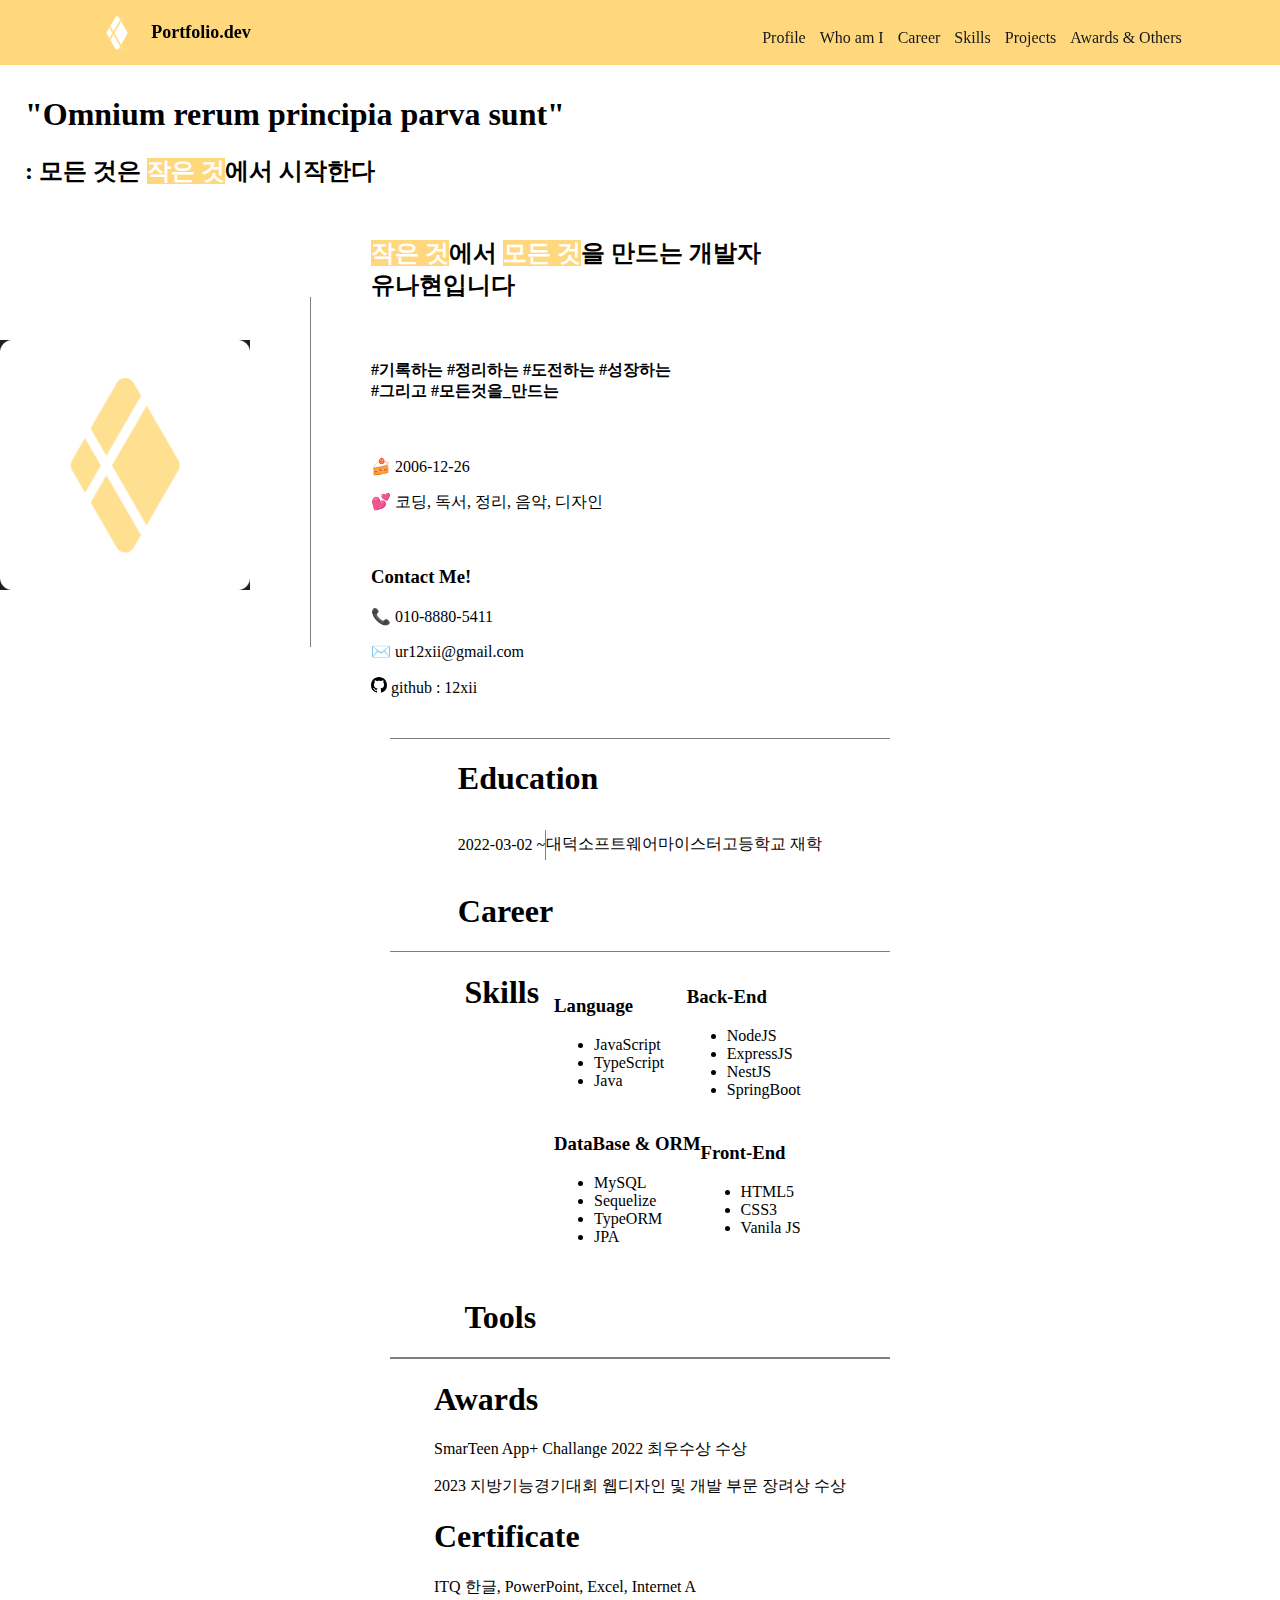
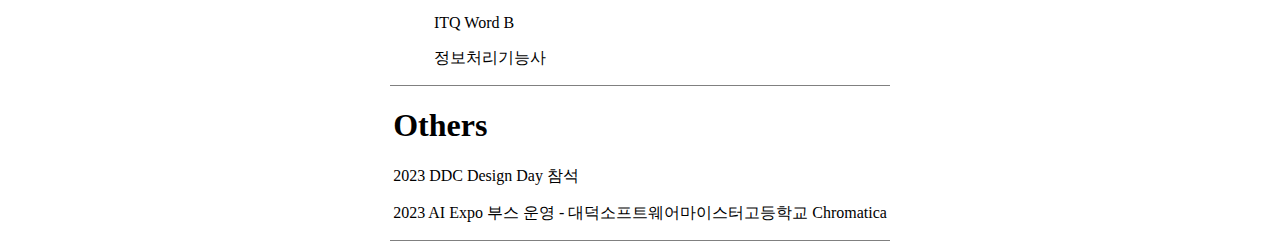
==== html/index.html @ e8c1053c "[updated] index.html & index.css -> main.html & main.css" ====
<!DOCTYPE html>
<html lang="ko">
<head>
    <meta charset="UTF-8">
    <meta http-equiv="X-UA-Compatible" content="chrome">
    <meta name="viewport" content="width=device-width, initial-scale=1.0">
    <title>Document</title>
    <link rel="stylesheet" href="../css/index.css">
</head>
<body>
    <header class="header">
        <div class="logo">
            <svg width="48" height="48" viewBox="0 0 512 512" fill="none" xmlns="http://www.w3.org/2000/svg">
                <rect width="32" height="32" fill="#1E1E1E"/>
                <rect width="32" height="32" rx="25" fill="#FFE091"/>
                <path fill-rlie="evenodd" clip-rlie="evenodd" d="M273.716 88C266.018 74.6666 246.773 74.6667 239.075 88L147.709 246.25C145.797 249.563 144.953 253.082 145.002 256.499C144.953 259.918 145.796 263.437 147.709 266.75L239.075 425C246.773 438.333 266.018 438.333 273.716 425L365.082 266.75C366.994 263.437 367.838 259.918 367.789 256.501C367.838 253.083 366.995 249.563 365.082 246.25L273.716 88Z" fill="white"/>
                <line x1="177.34" y1="327.147" x2="317.34" y2="84.6602" stroke="#FFE091" stroke-width="20" stroke-linecap="round"/>
                <line x1="10" y1="-10" x2="290" y2="-10" transform="matrix(0.5 0.866025 0.866025 -0.5 181 173)" stroke="#FFE091" stroke-width="20" stroke-linecap="round"/>
            </svg>
            <h1 style="font-size:large">Portfolio.dev</h1>
        </div>
        <div>
            <div><a href="#profile">Profile</a></div>
            <div><a href="#who-am-i">Who am I</a></div>
            <div><a href="#career">Career</a></div>
            <div><a href="#skills">Skills</a></div>
            <div><a href="#projects">Projects</a></div>
            <div><a href="#awards">Awards & Others</a></div>
        </div>
    </header>
    <div class="head">
        <div class="expression">
            <h1>"Omnium rerum principia parva sunt"</h1>
            <h2>: 모든 것은 <span class="pen">작은 것</span>에서 시작한다</h2>            
        </div>
        <div class="introduce" id="profile">
            <div id="profile-photo"><img src="../image/Logo3.png" width="250" height="250"></div>
            <div class="column-line"></div>
            <div class="introduce-about">
                <h2><span class="pen">작은 것</span>에서 <span class="pen">모든 것</span>을 만드는 개발자<br/>유나현입니다</h2>
                <br>
                <div class="introduce-about-keyword">
                    <h4>#기록하는 #정리하는 #도전하는 #성장하는<br/>#그리고 #모든것을_만드는</h4>
                    <br/>
                    <p>🍰 2006-12-26</p>
                    <p>💕 코딩, 독서, 정리, 음악, 디자인</p>
                </div>
                <br>
                <div class="introduce-about-contact">
                    <h3>Contact Me!</h3>
                    <p>📞 010-8880-5411 </p>
                    <p>✉️ ur12xii@gmail.com</p>
                    <a href="https://github.com/12xii" target="_blank">
                        <p>
                            <svg id="icon-github" height="16" aria-hidden="true" viewBox="0 0 16 16" version="1.1" width="16" >
                                <path d="M8 0c4.42 0 8 3.58 8 8a8.013 8.013 0 0 1-5.45 7.59c-.4.08-.55-.17-.55-.38 0-.27.01-1.13.01-2.2 0-.75-.25-1.23-.54-1.48 1.78-.2 3.65-.88 3.65-3.95 0-.88-.31-1.59-.82-2.15.08-.2.36-1.02-.08-2.12 0 0-.67-.22-2.2.82-.64-.18-1.32-.27-2-.27-.68 0-1.36.09-2 .27-1.53-1.03-2.2-.82-2.2-.82-.44 1.1-.16 1.92-.08 2.12-.51.56-.82 1.28-.82 2.15 0 3.06 1.86 3.75 3.64 3.95-.23.2-.44.55-.51 1.07-.46.21-1.61.55-2.33-.66-.15-.24-.6-.83-1.23-.82-.67.01-.27.38.01.53.34.19.73.9.82 1.13.16.45.68 1.31 2.69.94 0 .67.01 1.3.01 1.49 0 .21-.15.45-.55.38A7.995 7.995 0 0 1 0 8c0-4.42 3.58-8 8-8Z"></path>
                            </svg>github : 12xii</p>
                    </a>
                </div>
            </div>
        </div>
    </div>
    <!-- 
    <div class="row-column"></div>
    <div class="Who-am-I" id="who-am-i">
        <h1>Who am I?</h1>
    </div> 
    -->
    <div class="row-column"></div>
    <div class="Education&Career" id="career">
        <div class="Education">
            <h1>Education</h1>
            <div class="row-style">
                <div class="column-style">
                    <p>2022-03-02 ~ </p>
                </div>
                <div class="column-line" style="height: 30px;"></div>
                <div class="column-style">
                    <p>대덕소프트웨어마이스터고등학교 재학</p>
                </div>
            </div>
        </div>
        <!-- <div class="Career">

        </div> -->
        <h1>Career</h1>
    </div>
    <div class="row-column"></div>
    <div class="Skills-Tools" id="skills">
        <div class="Skills">
            <h1>Skills</h1>
            <div>
                <div class="row-style">
                    <div class="column-style">
                        <h3>Language</h3>
                        <ul>
                            <li>JavaScript</li>
                            <li>TypeScript</li>
                            <li>Java</li>
                        </ul>
                    </div>
                    <div class="column-style">
                        <h3>Back-End</h3>
                        <ul>
                            <li>NodeJS</li>
                            <li>ExpressJS</li>
                            <li>NestJS</li>
                            <li>SpringBoot</li>
                        </ul>
                    </div>
                </div>
                <div class="row-style">
                    <div class="column-style">
                    <h3>DataBase & ORM</h3>
                        <ul>
                            <li>MySQL</li>
                            <li>Sequelize</li>
                            <li>TypeORM</li>
                            <li>JPA</li>
                        </ul>
                    </div>
                    <div class="column-style">
                    <h3>Front-End</h3>
                        <ul>
                            <li>HTML5</li>
                            <li>CSS3</li>
                            <li>Vanila JS</li>
                        </ul>
                    </div>
                </div>
            </div>
        </div>
        <div class="Skills">
            <h1>Tools</h1>
        </div>
    </div>
    <div class="row-column"></div>
    <div class="Projects" id="projects">

    </div>
    <div class="row-column"></div>
    <div class="Awards" id="awards">
        <h1>Awards</h1>
        <p>SmarTeen App+ Challange 2022 최우수상 수상</p>
        <p>2023 지방기능경기대회 웹디자인 및 개발 부문 장려상 수상</p>
        <h1>Certificate</h1>
        <p>ITQ 한글, PowerPoint, Excel, Internet A</p>
        <p>ITQ Word B</p>
        <p>정보처리기능사</p>
    </div>
    <div class="row-column"></div>
    <div class="Others" id="others">
        <h1>Others</h1>
        <p>2023 DDC Design Day 참석</p>
        <p>2023 AI Expo 부스 운영 - 대덕소프트웨어마이스터고등학교 Chromatica</p>
    </div>
    <div class="row-column"></div>
    <footer class="Contact-me">
        
    </footer>
</body>
</html>
---- css/index.css ----
body {
    width: 100%;
    height: 100%;
    margin: 0;
    padding: 0;
    align-items: center;
    align-content: center;
    justify-content: center;
    display: flex;
    flex-direction: column;
}

* {
    box-sizing: border-box;
}

header {
    flex-wrap: wrap;
    width: 125%;
    height: 65px;
    top: 0;
    flex-direction: row;
    display: flex;
    justify-content: space-around;
    position: fixed;
    background-color: rgb(255, 216, 125);
    backface-visibility: hidden;
    background-blend-mode: exclusion;
    align-items: center;
}

.logo {
    flex-direction: row;
    display: flex;
    align-items: center;
}

.logo > svg{
    border-radius: 50%;
}

header>div>div>a {
    color: rgb(23, 23, 27);
    text-decoration: none;
    display: block;
}

header>div>a:hover {
    color: rgb(201, 170, 255);
    transition: color 0.25s ease-in-out;
}

header > div {
    gap: 10px;
}

header>div>div {
    position: relative; 
    display: inline-block;
    height: 5px; 
    text-align: center;
    line-height: 30px; 
    cursor: pointer;
    border: 5px;
    padding: 5px;
}

header > div > div::after{
    position: absolute; 
    content:""; 
    display: block; 
    border-bottom: 3px solid rgb(255, 255, 255); 
    color: rgb(255, 255, 255);
    transition: all 250ms ease-out; 
    left: 50%; 
    width: 0;
}

header > div > div:hover::after, header > div > div > a:hover {
    color: rgb(255, 255, 255);
    display: block;
    transition: color, width 350ms,250ms ease-in-out;
    left: 0%;
    width: 100%;
}

.head {
    margin-top: 75px;
    width: 100%;
}

.pen {
    color : white;
    background-color: rgb(255, 216, 125);
}

.column-line {
    border-left: 0.5px solid gray;
    height: 350px;
}

.row-column {
    border-top: 0.5px solid gray;
    width: 500px;
}

.expression {
    padding-left: 25px;
}

.introduce {
    flex-direction: row;
    display: flex;
    align-items: center;
    justify-content: center;
    width: 100%;
}

#profile-photo {
    padding: 10px 60px 25px 0px;
    flex-direction: column;
    display: flex;
    align-items: center;
    justify-content: center;
}

.introduce-about {
    padding: 10px 0px 25px 60px;
    width: 100%;
    justify-content: center;
    flex-direction: column;
    display: flex;
}

.introduce-about-contact a {
    text-decoration: none;
    color: black;
}

#icon-github {
    margin-right: 4px;
}

.Skills {
    flex-direction: row;
    display: flex;
    justify-content: space-between;
}

.Skills > div {
    padding: 15px;
    flex-direction: column;
    display: flex;
}

.Skills > div > div {
    flex-direction: row;
    display: flex;
    justify-content: space-between;
}

.Skills > ul {
    padding-top: 10px;
    gap : 10px;
}

.Skills > dl {
    display: flex;
}

.row-style {
    flex-direction: row;
    display : flex;
    align-content: center;
    align-items: center;
    justify-content: space-between;
    width: 100%;
}

.column-style {
    flex-direction: column;
}
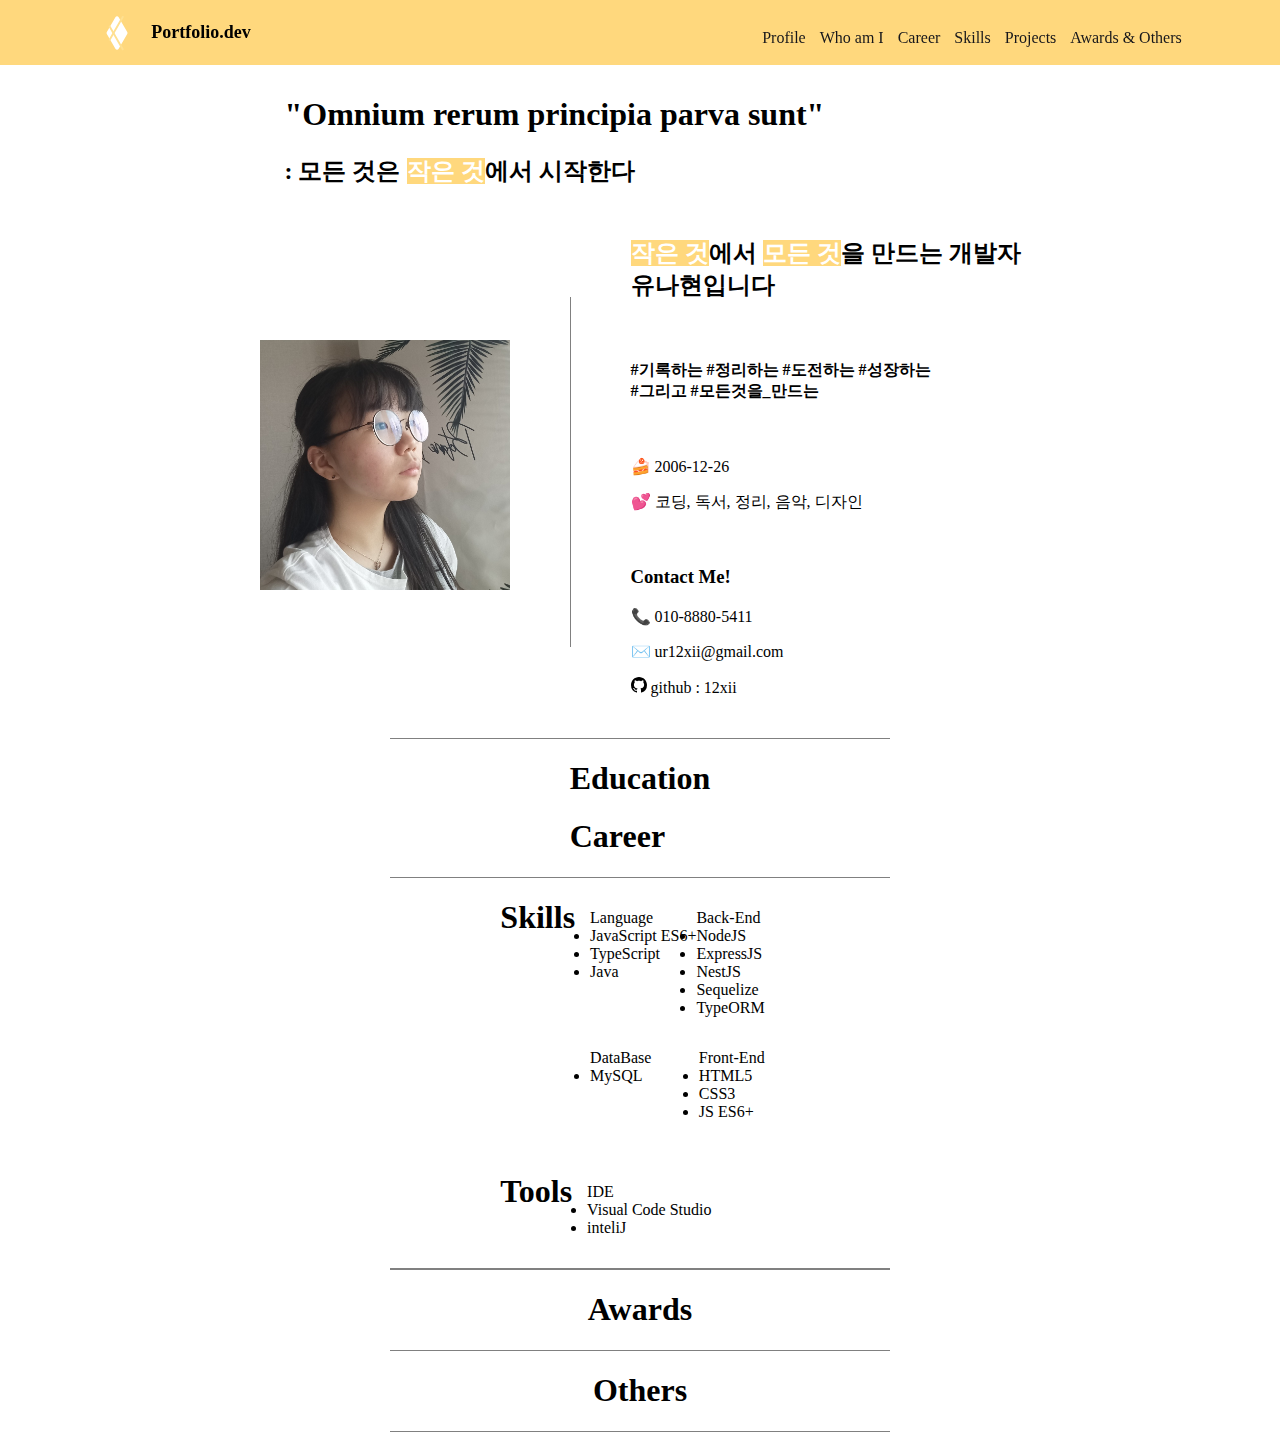
==== commit 19f19297: "Merge pull request #1 from 12xii/ver101" ====
--- a/html/index.html
+++ b/html/index.html
@@ -34,7 +34,7 @@
             <h2>: 모든 것은 <span class="pen">작은 것</span>에서 시작한다</h2>            
         </div>
         <div class="introduce" id="profile">
-            <div id="profile-photo"><img src="../image/Logo3.png" width="250" height="250"></div>
+            <div id="profile-photo"><img src="../image/임시프로필.jpeg" width="250" height="250"></div>
             <div class="column-line"></div>
             <div class="introduce-about">
                 <h2><span class="pen">작은 것</span>에서 <span class="pen">모든 것</span>을 만드는 개발자<br/>유나현입니다</h2>
@@ -70,19 +70,10 @@
     <div class="Education&Career" id="career">
         <div class="Education">
             <h1>Education</h1>
-            <div class="row-style">
-                <div class="column-style">
-                    <p>2022-03-02 ~ </p>
-                </div>
-                <div class="column-line" style="height: 30px;"></div>
-                <div class="column-style">
-                    <p>대덕소프트웨어마이스터고등학교 재학</p>
-                </div>
-            </div>
         </div>
-        <!-- <div class="Career">
+        <div class="Career">
 
-        </div> -->
+        </div>
         <h1>Career</h1>
     </div>
     <div class="row-column"></div>
@@ -91,47 +82,46 @@
             <h1>Skills</h1>
             <div>
                 <div class="row-style">
-                    <div class="column-style">
-                        <h3>Language</h3>
-                        <ul>
-                            <li>JavaScript</li>
-                            <li>TypeScript</li>
-                            <li>Java</li>
-                        </ul>
-                    </div>
-                    <div class="column-style">
-                        <h3>Back-End</h3>
-                        <ul>
-                            <li>NodeJS</li>
-                            <li>ExpressJS</li>
-                            <li>NestJS</li>
-                            <li>SpringBoot</li>
-                        </ul>
-                    </div>
+                    <dl>
+                        <dt>Language</dt>
+                        <li>JavaScript ES6+</li>
+                        <li>TypeScript</li>
+                        <li>Java</li>
+                    </dl>
+                    <dl>
+                        <dt>Back-End</dt>
+                        <li>NodeJS</li>
+                        <li>ExpressJS</li>
+                        <li>NestJS</li>
+                        <li>Sequelize</li>
+                        <li>TypeORM</li>
+                    </dl>
                 </div>
                 <div class="row-style">
-                    <div class="column-style">
-                    <h3>DataBase & ORM</h3>
-                        <ul>
-                            <li>MySQL</li>
-                            <li>Sequelize</li>
-                            <li>TypeORM</li>
-                            <li>JPA</li>
-                        </ul>
-                    </div>
-                    <div class="column-style">
-                    <h3>Front-End</h3>
-                        <ul>
-                            <li>HTML5</li>
-                            <li>CSS3</li>
-                            <li>Vanila JS</li>
-                        </ul>
-                    </div>
+                    <dl>
+                        <dt>DataBase</dt>
+                        <li>MySQL</li>
+                    </dl>
+                    <dl>
+                        <dt>Front-End</dt>
+                        <li>HTML5</li>
+                        <li>CSS3</li>
+                        <li>JS ES6+</li>
+                    </dl>
                 </div>
             </div>
         </div>
         <div class="Skills">
             <h1>Tools</h1>
+            <div>
+                <div>
+                    <dl>
+                        <dt>IDE</dt>
+                        <li>Visual Code Studio</li>
+                        <li>inteliJ</li>
+                    </dl>
+                </div>
+            </div>
         </div>
     </div>
     <div class="row-column"></div>
@@ -141,22 +131,14 @@
     <div class="row-column"></div>
     <div class="Awards" id="awards">
         <h1>Awards</h1>
-        <p>SmarTeen App+ Challange 2022 최우수상 수상</p>
-        <p>2023 지방기능경기대회 웹디자인 및 개발 부문 장려상 수상</p>
-        <h1>Certificate</h1>
-        <p>ITQ 한글, PowerPoint, Excel, Internet A</p>
-        <p>ITQ Word B</p>
-        <p>정보처리기능사</p>
     </div>
     <div class="row-column"></div>
     <div class="Others" id="others">
         <h1>Others</h1>
-        <p>2023 DDC Design Day 참석</p>
-        <p>2023 AI Expo 부스 운영 - 대덕소프트웨어마이스터고등학교 Chromatica</p>
     </div>
     <div class="row-column"></div>
     <footer class="Contact-me">
-        
+
     </footer>
 </body>
 </html>--- a/css/index.css
+++ b/css/index.css
@@ -86,7 +86,6 @@
 
 .head {
     margin-top: 75px;
-    width: 100%;
 }
 
 .pen {
@@ -113,7 +112,6 @@
     display: flex;
     align-items: center;
     justify-content: center;
-    width: 100%;
 }
 
 #profile-photo {
@@ -126,10 +124,6 @@
 
 .introduce-about {
     padding: 10px 0px 25px 60px;
-    width: 100%;
-    justify-content: center;
-    flex-direction: column;
-    display: flex;
 }
 
 .introduce-about-contact a {
@@ -144,7 +138,6 @@
 .Skills {
     flex-direction: row;
     display: flex;
-    justify-content: space-between;
 }
 
 .Skills > div {
@@ -171,12 +164,4 @@
 .row-style {
     flex-direction: row;
     display : flex;
-    align-content: center;
-    align-items: center;
-    justify-content: space-between;
-    width: 100%;
-}
-
-.column-style {
-    flex-direction: column;
 }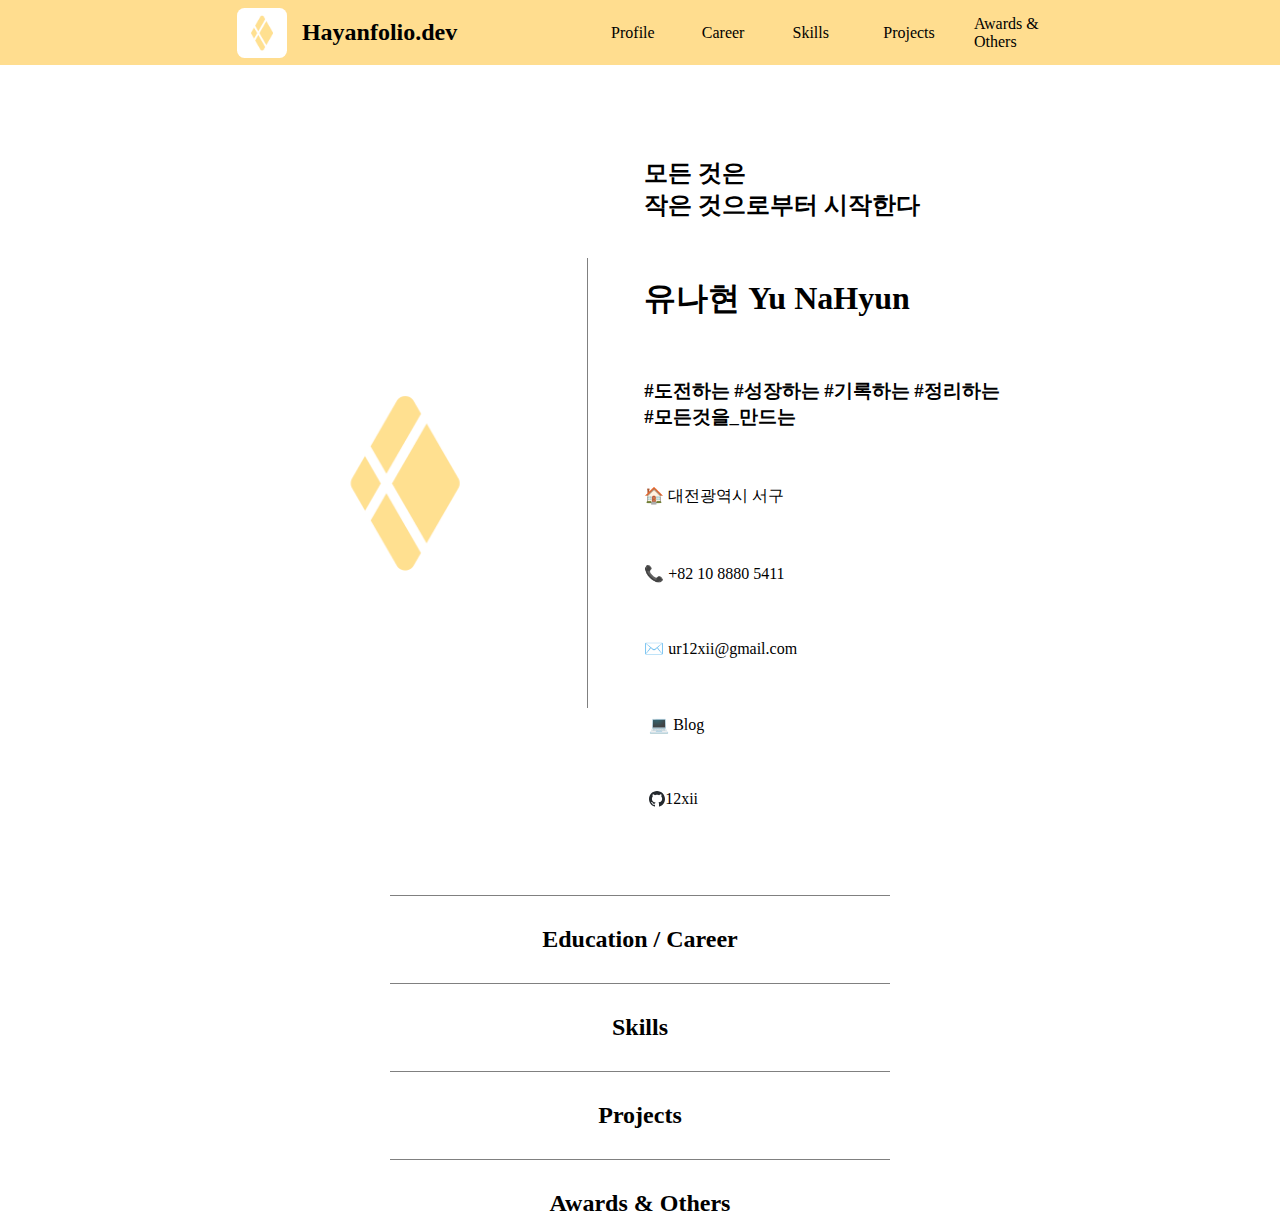
==== commit 5119a0ad: "[updated] first-index container contents update" ====
--- a/html/index.html
+++ b/html/index.html
@@ -1,144 +1,77 @@
 <!DOCTYPE html>
 <html lang="ko">
+
 <head>
     <meta charset="UTF-8">
-    <meta http-equiv="X-UA-Compatible" content="chrome">
+    <meta http-equiv="X-UA-Compatible" content="IE=edge">
     <meta name="viewport" content="width=device-width, initial-scale=1.0">
-    <title>Document</title>
+    <title>Hayan's Portfolio</title>
     <link rel="stylesheet" href="../css/index.css">
 </head>
+
 <body>
-    <header class="header">
-        <div class="logo">
-            <svg width="48" height="48" viewBox="0 0 512 512" fill="none" xmlns="http://www.w3.org/2000/svg">
-                <rect width="32" height="32" fill="#1E1E1E"/>
-                <rect width="32" height="32" rx="25" fill="#FFE091"/>
-                <path fill-rlie="evenodd" clip-rlie="evenodd" d="M273.716 88C266.018 74.6666 246.773 74.6667 239.075 88L147.709 246.25C145.797 249.563 144.953 253.082 145.002 256.499C144.953 259.918 145.796 263.437 147.709 266.75L239.075 425C246.773 438.333 266.018 438.333 273.716 425L365.082 266.75C366.994 263.437 367.838 259.918 367.789 256.501C367.838 253.083 366.995 249.563 365.082 246.25L273.716 88Z" fill="white"/>
-                <line x1="177.34" y1="327.147" x2="317.34" y2="84.6602" stroke="#FFE091" stroke-width="20" stroke-linecap="round"/>
-                <line x1="10" y1="-10" x2="290" y2="-10" transform="matrix(0.5 0.866025 0.866025 -0.5 181 173)" stroke="#FFE091" stroke-width="20" stroke-linecap="round"/>
-            </svg>
-            <h1 style="font-size:large">Portfolio.dev</h1>
-        </div>
-        <div>
-            <div><a href="#profile">Profile</a></div>
-            <div><a href="#who-am-i">Who am I</a></div>
-            <div><a href="#career">Career</a></div>
-            <div><a href="#skills">Skills</a></div>
-            <div><a href="#projects">Projects</a></div>
-            <div><a href="#awards">Awards & Others</a></div>
-        </div>
-    </header>
-    <div class="head">
-        <div class="expression">
-            <h1>"Omnium rerum principia parva sunt"</h1>
-            <h2>: 모든 것은 <span class="pen">작은 것</span>에서 시작한다</h2>            
-        </div>
-        <div class="introduce" id="profile">
-            <div id="profile-photo"><img src="../image/임시프로필.jpeg" width="250" height="250"></div>
-            <div class="column-line"></div>
-            <div class="introduce-about">
-                <h2><span class="pen">작은 것</span>에서 <span class="pen">모든 것</span>을 만드는 개발자<br/>유나현입니다</h2>
-                <br>
-                <div class="introduce-about-keyword">
-                    <h4>#기록하는 #정리하는 #도전하는 #성장하는<br/>#그리고 #모든것을_만드는</h4>
-                    <br/>
-                    <p>🍰 2006-12-26</p>
-                    <p>💕 코딩, 독서, 정리, 음악, 디자인</p>
-                </div>
-                <br>
-                <div class="introduce-about-contact">
-                    <h3>Contact Me!</h3>
-                    <p>📞 010-8880-5411 </p>
-                    <p>✉️ ur12xii@gmail.com</p>
-                    <a href="https://github.com/12xii" target="_blank">
-                        <p>
-                            <svg id="icon-github" height="16" aria-hidden="true" viewBox="0 0 16 16" version="1.1" width="16" >
-                                <path d="M8 0c4.42 0 8 3.58 8 8a8.013 8.013 0 0 1-5.45 7.59c-.4.08-.55-.17-.55-.38 0-.27.01-1.13.01-2.2 0-.75-.25-1.23-.54-1.48 1.78-.2 3.65-.88 3.65-3.95 0-.88-.31-1.59-.82-2.15.08-.2.36-1.02-.08-2.12 0 0-.67-.22-2.2.82-.64-.18-1.32-.27-2-.27-.68 0-1.36.09-2 .27-1.53-1.03-2.2-.82-2.2-.82-.44 1.1-.16 1.92-.08 2.12-.51.56-.82 1.28-.82 2.15 0 3.06 1.86 3.75 3.64 3.95-.23.2-.44.55-.51 1.07-.46.21-1.61.55-2.33-.66-.15-.24-.6-.83-1.23-.82-.67.01-.27.38.01.53.34.19.73.9.82 1.13.16.45.68 1.31 2.69.94 0 .67.01 1.3.01 1.49 0 .21-.15.45-.55.38A7.995 7.995 0 0 1 0 8c0-4.42 3.58-8 8-8Z"></path>
-                            </svg>github : 12xii</p>
+    <div class="root">
+        <div class="cover-header">
+            <header>
+                <div class="lefts">
+                    <a href="">
+                        <img src="../image/Logo3.png"/>
+                        <h2>Hayanfolio.dev</h2>
                     </a>
                 </div>
+                <div class="rights">
+                    <div><a href="#profile">Profile</a></div>
+                    <div><a href="#career">Career</a></div>
+                    <div><a href="#skills">Skills</a></div>
+                    <div><a href="#projects">Projects</a></div>
+                    <div><a href="#awards-others">Awards & Others</a></div>
+                </div>
+            </header>
+        </div>
+        <div class="Inner">
+            <div class="first-index" id="profile">
+                <img src="../image/Logo3.png" width="250px"/>
+                <div class="column-line" style="height: 450px;"></div>
+                <div class="container">
+                    <h2>모든 것은<br/>작은 것으로부터 시작한다</h2>
+                    <h1>유나현 Yu NaHyun</h1>
+                    <h3>#도전하는 #성장하는 #기록하는 #정리하는<br/>#모든것을_만드는</h3>
+                    <p>🏠 대전광역시 서구</p>
+                    <p>📞 +82 10 8880 5411</p>
+                    <p>✉️ ur12xii@gmail.com</p>
+                    <p><a href="https://12xii.github.io" target="_blank">💻 Blog</a></p>
+                    <p>
+                        <a href="https://github.com/12xii" target="_blank">
+                            <svg width="16" height="16" viewBox="0 0 32 32" fill="none" xmlns="http://www.w3.org/2000/svg">
+                                <path fill-rule="evenodd" clip-rule="evenodd" d="M16 0C7.16 0 0 7.16 0 16C0 23.08 4.58 29.06 10.94 31.18C11.74 31.32 12.04 30.84 12.04 30.42C12.04 30.04 12.02 28.78 12.02 27.44C8 28.18 6.96 26.46 6.64 25.56C6.46 25.1 5.68 23.68 5 23.3C4.44 23 3.64 22.26 4.98 22.24C6.24 22.22 7.14 23.4 7.44 23.88C8.88 26.3 11.18 25.62 12.1 25.2C12.24 24.16 12.66 23.46 13.12 23.06C9.56 22.66 5.84 21.28 5.84 15.16C5.84 13.42 6.46 11.98 7.48 10.86C7.32 10.46 6.76 8.82 7.64 6.62C7.64 6.62 8.98 6.2 12.04 8.26C13.32 7.9 14.68 7.72 16.04 7.72C17.4 7.72 18.76 7.9 20.04 8.26C23.1 6.18 24.44 6.62 24.44 6.62C25.32 8.82 24.76 10.46 24.6 10.86C25.62 11.98 26.24 13.4 26.24 15.16C26.24 21.3 22.5 22.66 18.94 23.06C19.52 23.56 20.02 24.52 20.02 26.02C20.02 28.16 20 29.88 20 30.42C20 30.84 20.3 31.34 21.1 31.18C27.42 29.06 32 23.06 32 16C32 7.16 24.84 0 16 0V0Z" fill="#24292E"/>
+                            </svg>
+                            12xii
+                        </a>
+                    </p>
+                </div>
+            </div>
+            <div class="row-line"></div>
+            <div class="second-index" id="career">
+                <h2>Education / Career</h2>
+            </div>
+            <div class="row-line"></div>
+            <div class="third-class" id="skills">
+                <h2>Skills</h2>
+            </div>
+            <div class="row-line"></div>
+            <div class="forth-index" id="projects">
+                <h2>Projects</h2>
+            </div>
+            <div class="row-line"></div>
+            <div class="fifth-index" id="awards-ohers">
+                <h2>Awards & Others</h2>
             </div>
         </div>
-    </div>
-    <!-- 
-    <div class="row-column"></div>
-    <div class="Who-am-I" id="who-am-i">
-        <h1>Who am I?</h1>
-    </div> 
-    -->
-    <div class="row-column"></div>
-    <div class="Education&Career" id="career">
-        <div class="Education">
-            <h1>Education</h1>
-        </div>
-        <div class="Career">
-
-        </div>
-        <h1>Career</h1>
-    </div>
-    <div class="row-column"></div>
-    <div class="Skills-Tools" id="skills">
-        <div class="Skills">
-            <h1>Skills</h1>
-            <div>
-                <div class="row-style">
-                    <dl>
-                        <dt>Language</dt>
-                        <li>JavaScript ES6+</li>
-                        <li>TypeScript</li>
-                        <li>Java</li>
-                    </dl>
-                    <dl>
-                        <dt>Back-End</dt>
-                        <li>NodeJS</li>
-                        <li>ExpressJS</li>
-                        <li>NestJS</li>
-                        <li>Sequelize</li>
-                        <li>TypeORM</li>
-                    </dl>
-                </div>
-                <div class="row-style">
-                    <dl>
-                        <dt>DataBase</dt>
-                        <li>MySQL</li>
-                    </dl>
-                    <dl>
-                        <dt>Front-End</dt>
-                        <li>HTML5</li>
-                        <li>CSS3</li>
-                        <li>JS ES6+</li>
-                    </dl>
-                </div>
-            </div>
-        </div>
-        <div class="Skills">
-            <h1>Tools</h1>
-            <div>
-                <div>
-                    <dl>
-                        <dt>IDE</dt>
-                        <li>Visual Code Studio</li>
-                        <li>inteliJ</li>
-                    </dl>
-                </div>
-            </div>
+        <div class="cover-footer">
+            <footer>
+            </footer>
         </div>
     </div>
-    <div class="row-column"></div>
-    <div class="Projects" id="projects">
+</body>
 
-    </div>
-    <div class="row-column"></div>
-    <div class="Awards" id="awards">
-        <h1>Awards</h1>
-    </div>
-    <div class="row-column"></div>
-    <div class="Others" id="others">
-        <h1>Others</h1>
-    </div>
-    <div class="row-column"></div>
-    <footer class="Contact-me">
-
-    </footer>
-</body>
 </html>--- a/css/index.css
+++ b/css/index.css
@@ -1,167 +1,138 @@
-body {
-    width: 100%;
-    height: 100%;
+*{
     margin: 0;
     padding: 0;
+}
+
+a{
+    text-decoration: none;
+    color: black;
+}
+
+.root {
+    width: 100%;
+    display: flex;
+    height: 100vh;
+    justify-content: center;
+}
+
+.cover-header {
+    position: fixed;
+    width: 100%;
+    height: 65px;
+    background-color: rgb(255, 221, 143);
+    display: flex;
+    justify-content: center;
     align-items: center;
     align-content: center;
-    justify-content: center;
+}
+header {
+    width: 75%;
     display: flex;
-    flex-direction: column;
+    justify-content: space-around;
+}
+.lefts a {
+    gap: 15px;
+}
+.lefts a img {
+    width: 50px;
+    border-radius: 15%;
+}
+.lefts a {
+    left: 45%;
+    align-content: center;
+    align-items: center;
+    justify-content: space-evenly;
+    display: flex;
+}
+.rights {
+    justify-content: space-between;
+    align-items: center;
+    display: flex;
+    width: 45%;
+    gap : 5%;
+    transition: all 0.25s;
+}
+.rights div {
+    width: 30%;
+    transition: all 0.25s ease-out;
+}
+.rights div a:hover{
+    color: rgb(255, 255, 255);
+    width: 100%;
+    transition: all 0.25s ease-out;
+}
+.rights div::after {
+    position: absolute;
+    display: block;
+    content: "";
+    width: 0%;
+    border-bottom: 3px solid rgb(255, 255, 255);
+    transition: all 0.25s ease-out;
+}
+.rights div:hover::after{
+    color: rgb(255, 255, 255);
+    width: 5%;
+    transition: width 0.25s ease-out;
 }
 
-* {
-    box-sizing: border-box;
-}
-
-header {
-    flex-wrap: wrap;
-    width: 125%;
-    height: 65px;
-    top: 0;
-    flex-direction: row;
+.Inner {
+    width: 65%;
+    height: 100%;
+    flex-direction: column;
+    margin-top: 100px;
+    align-items: center;
     display: flex;
-    justify-content: space-around;
-    position: fixed;
-    background-color: rgb(255, 216, 125);
-    backface-visibility: hidden;
-    background-blend-mode: exclusion;
-    align-items: center;
-}
-
-.logo {
-    flex-direction: row;
-    display: flex;
-    align-items: center;
-}
-
-.logo > svg{
-    border-radius: 50%;
-}
-
-header>div>div>a {
-    color: rgb(23, 23, 27);
-    text-decoration: none;
-    display: block;
-}
-
-header>div>a:hover {
-    color: rgb(201, 170, 255);
-    transition: color 0.25s ease-in-out;
-}
-
-header > div {
-    gap: 10px;
-}
-
-header>div>div {
-    position: relative; 
-    display: inline-block;
-    height: 5px; 
-    text-align: center;
-    line-height: 30px; 
-    cursor: pointer;
-    border: 5px;
-    padding: 5px;
-}
-
-header > div > div::after{
-    position: absolute; 
-    content:""; 
-    display: block; 
-    border-bottom: 3px solid rgb(255, 255, 255); 
-    color: rgb(255, 255, 255);
-    transition: all 250ms ease-out; 
-    left: 50%; 
-    width: 0;
-}
-
-header > div > div:hover::after, header > div > div > a:hover {
-    color: rgb(255, 255, 255);
-    display: block;
-    transition: color, width 350ms,250ms ease-in-out;
-    left: 0%;
-    width: 100%;
-}
-
-.head {
-    margin-top: 75px;
-}
-
-.pen {
-    color : white;
-    background-color: rgb(255, 216, 125);
 }
 
 .column-line {
     border-left: 0.5px solid gray;
-    height: 350px;
-}
-
-.row-column {
-    border-top: 0.5px solid gray;
-    width: 500px;
-}
-
-.expression {
-    padding-left: 25px;
-}
-
-.introduce {
-    flex-direction: row;
-    display: flex;
+    height: 50px;
     align-items: center;
     justify-content: center;
 }
 
-#profile-photo {
-    padding: 10px 60px 25px 0px;
-    flex-direction: column;
+.row-line {
+    border-bottom: 0.5px solid gray;
+    width: 500px;
+    align-items: center;
+    justify-content: center;
+    display: flex;
+    margin: 30px;
+}
+
+span::after {
+    position: absolute;
+    display: block;
+    content: "";
+    color:rgb(255, 221, 143);
+    border-bottom: 3px solid rgb(255, 221, 143);
+    width: 5%;
+}
+
+.first-index {
+    width: 100%;
+    flex-direction: row;
     display: flex;
     align-items: center;
-    justify-content: center;
+    justify-content: space-evenly;
 }
-
-.introduce-about {
-    padding: 10px 0px 25px 60px;
-}
-
-.introduce-about-contact a {
-    text-decoration: none;
-    color: black;
-}
-
-#icon-github {
-    margin-right: 4px;
-}
-
-.Skills {
-    flex-direction: row;
-    display: flex;
-}
-
-.Skills > div {
-    padding: 15px;
+.first-index div{
     flex-direction: column;
     display: flex;
 }
-
-.Skills > div > div {
-    flex-direction: row;
-    display: flex;
-    justify-content: space-between;
+.first-index img {
+    border-radius: 8%;
 }
 
-.Skills > ul {
-    padding-top: 10px;
-    gap : 10px;
+.first-index .container {
+    height: 85vh;
+    flex-direction: column;
+    display: flex;
+    justify-content: space-evenly;
+}
+.first-index .container p a {
+    display: flex;
+    align-items: center;
+    margin-left: 5px;
 }
 
-.Skills > dl {
-    display: flex;
-}
-
-.row-style {
-    flex-direction: row;
-    display : flex;
-}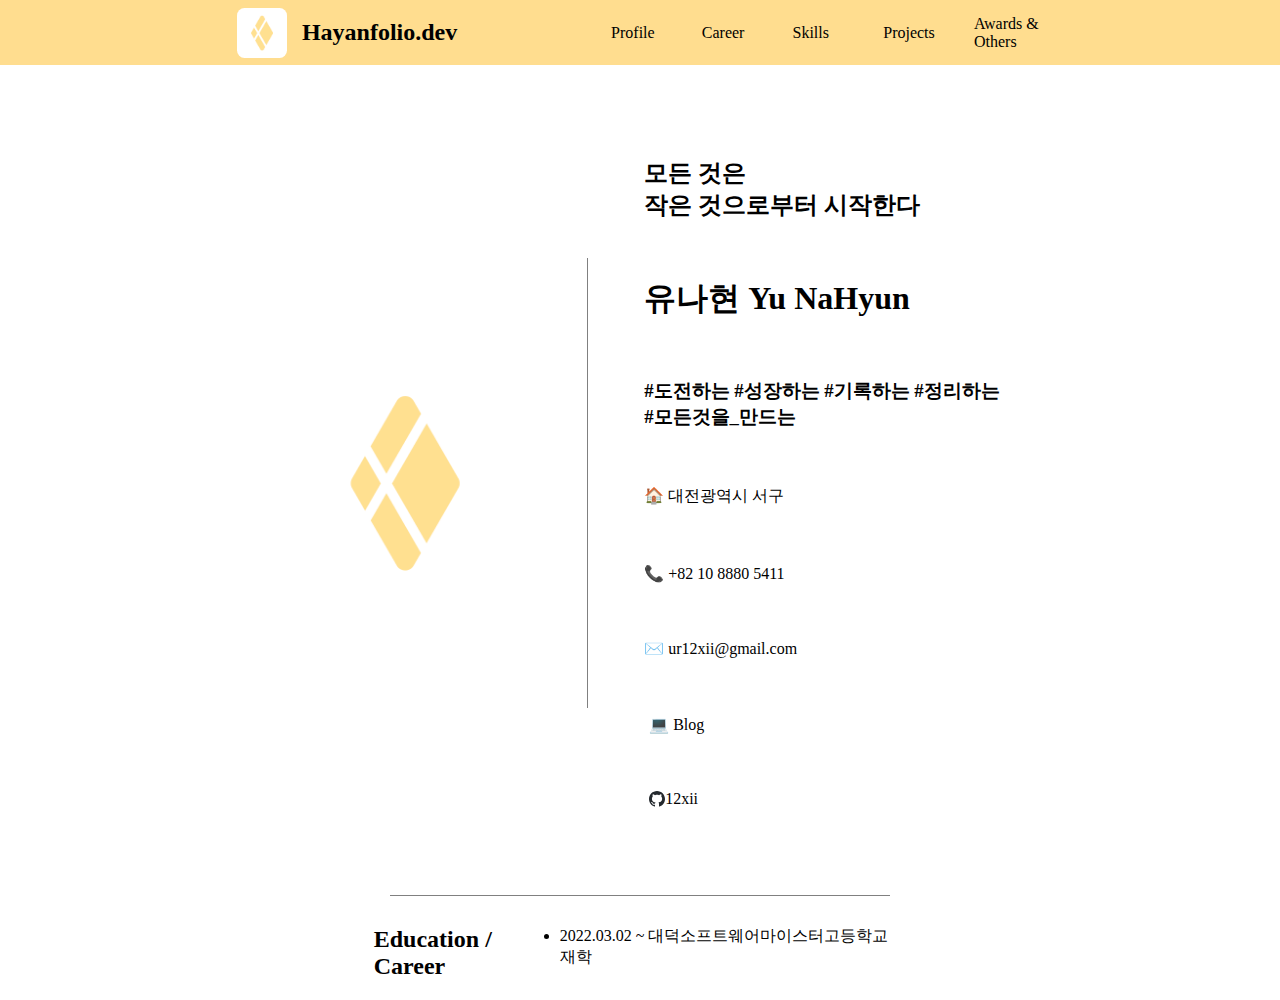
==== commit 6d95cc67: "[updated] add education & career, add scroll-snap" ====
--- a/html/index.html
+++ b/html/index.html
@@ -29,7 +29,7 @@
             </header>
         </div>
         <div class="Inner">
-            <div class="first-index" id="profile">
+            <div class="first-index scroll" id="profile">
                 <img src="../image/Logo3.png" width="250px"/>
                 <div class="column-line" style="height: 450px;"></div>
                 <div class="container">
@@ -51,19 +51,32 @@
                 </div>
             </div>
             <div class="row-line"></div>
-            <div class="second-index" id="career">
-                <h2>Education / Career</h2>
+            <div class="second-index scroll" id="career">
+                <div>
+                    <h2>Education / Career</h2>
+                    <ul>
+                        <li>2022.03.02 ~ 대덕소프트웨어마이스터고등학교 재학</li>
+                    </ul>
+                </div>
+                <div>
+                    <h2>Certificate</h2>
+                    <ul>
+                        <li>ITQ 한글, PowerPoint, Excel, Word</li>
+                        <li>컴퓨터활용능력 2급</li>
+                        <li>2023 04 26 정보처리기능사 합격</li>
+                    </ul>
+                </div>
             </div>
             <div class="row-line"></div>
-            <div class="third-class" id="skills">
+            <div class="third-class scroll" id="skills">
                 <h2>Skills</h2>
             </div>
             <div class="row-line"></div>
-            <div class="forth-index" id="projects">
+            <div class="forth-index scroll" id="projects">
                 <h2>Projects</h2>
             </div>
             <div class="row-line"></div>
-            <div class="fifth-index" id="awards-ohers">
+            <div class="fifth-index scroll" id="awards-ohers">
                 <h2>Awards & Others</h2>
             </div>
         </div>
--- a/css/index.css
+++ b/css/index.css
@@ -79,9 +79,15 @@
     width: 65%;
     height: 100%;
     flex-direction: column;
-    margin-top: 100px;
     align-items: center;
     display: flex;
+    scroll-snap-type: y mandatory;
+    overflow: auto;
+    margin-top: 100px;
+}
+
+.scroll {
+    scroll-snap-align: start;
 }
 
 .column-line {
@@ -136,3 +142,18 @@
     margin-left: 5px;
 }
 
+.second-index {
+    width: 80%;
+    height: 90vh;
+    flex-direction: column;
+    justify-content: space-evenly;
+    align-items: center;
+    display: flex;
+}
+.second-index div {
+    height: 50vh;
+    width: 80%;
+    flex-direction: row;
+    display: flex;
+    justify-content: space-evenly;
+}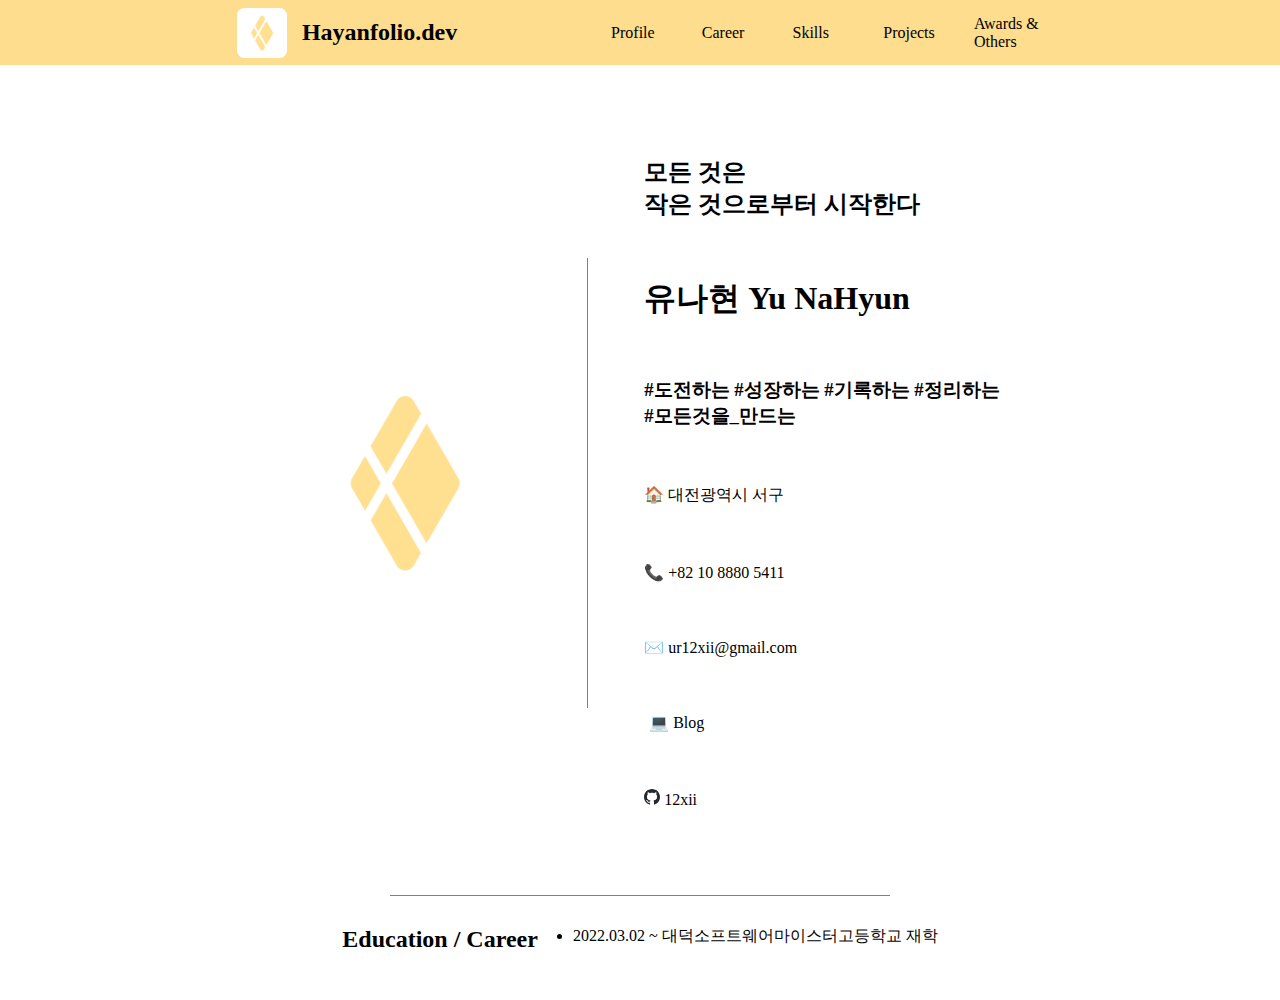
==== commit 8a86cf4a: "[updated] update contents - my skills" ====
--- a/html/index.html
+++ b/html/index.html
@@ -39,7 +39,7 @@
                     <p>🏠 대전광역시 서구</p>
                     <p>📞 +82 10 8880 5411</p>
                     <p>✉️ ur12xii@gmail.com</p>
-                    <p><a href="https://12xii.github.io" target="_blank">💻 Blog</a></p>
+                    <a href="https://12xii.github.io" target="_blank"><p>💻 Blog</p></a>
                     <p>
                         <a href="https://github.com/12xii" target="_blank">
                             <svg width="16" height="16" viewBox="0 0 32 32" fill="none" xmlns="http://www.w3.org/2000/svg">
@@ -68,8 +68,44 @@
                 </div>
             </div>
             <div class="row-line"></div>
-            <div class="third-class scroll" id="skills">
+            <div class="third-index scroll" id="skills">
                 <h2>Skills</h2>
+                <div>
+                    <ul class="lang">
+                        <dt>Language</dt>
+                        <li>HTML5</li>
+                        <li>CSS3</li>
+                        <li>JavaScript ES6+</li>
+                        <li>TypeScript</li>
+                        <li>Java</li>
+                    </ul>
+                    <ul class="others">
+                        <dt>Others</dt>
+                        <li>git & github</li>
+                        <li>postman</li>
+                        <li>Docker</li>
+                        <li>Kubernetese</li>
+                        <li>AWS</li>
+                    </ul>
+                </div>
+                <div>
+                    <ul class="FE">
+                        <dt>Front-End</dt>
+                    </ul>
+                    <ul class="BE">
+                        <dt>Back-End</dt>
+                        <li>ExpressJS</li>
+                        <li>NestJS</li>
+                        <li>Spring</li>
+                    </ul>
+                    <ul class="DB-ORM">
+                        <dt>DataBase & ORM</dt>
+                        <li>MySQL</li>
+                        <li>Sequelize</li>
+                        <li>TypeORM</li>
+                        <li>JPA</li>
+                    </ul>
+                </div>
             </div>
             <div class="row-line"></div>
             <div class="forth-index scroll" id="projects">
--- a/css/index.css
+++ b/css/index.css
@@ -76,7 +76,7 @@
 }
 
 .Inner {
-    width: 65%;
+    width: 100%;
     height: 100%;
     flex-direction: column;
     align-items: center;
@@ -116,7 +116,7 @@
 }
 
 .first-index {
-    width: 100%;
+    width: 65%;
     flex-direction: row;
     display: flex;
     align-items: center;
@@ -136,14 +136,14 @@
     display: flex;
     justify-content: space-evenly;
 }
-.first-index .container p a {
+.first-index .container a p {
     display: flex;
     align-items: center;
     margin-left: 5px;
 }
 
 .second-index {
-    width: 80%;
+    width: 65%;
     height: 90vh;
     flex-direction: column;
     justify-content: space-evenly;
@@ -156,4 +156,39 @@
     flex-direction: row;
     display: flex;
     justify-content: space-evenly;
+}
+
+.third-index {
+    width: 65%;
+    height: 90vh;
+    flex-direction: column;
+    justify-content: space-evenly;
+    align-items: center;
+    display: flex;
+}
+.third-index div {
+    width: 100%;
+    height: 90vh;
+    flex-direction: row;
+    justify-content: space-evenly;
+    align-items: center;
+    display: flex;
+}
+
+.forth-index {
+    width: 65%;
+    height: 90vh;
+    flex-direction: column;
+    justify-content: space-evenly;
+    align-items: center;
+    display: flex;
+}
+
+.fifth-index {
+    width: 65%;
+    height: 90vh;
+    flex-direction: column;
+    justify-content: space-evenly;
+    align-items: center;
+    display: flex;
 }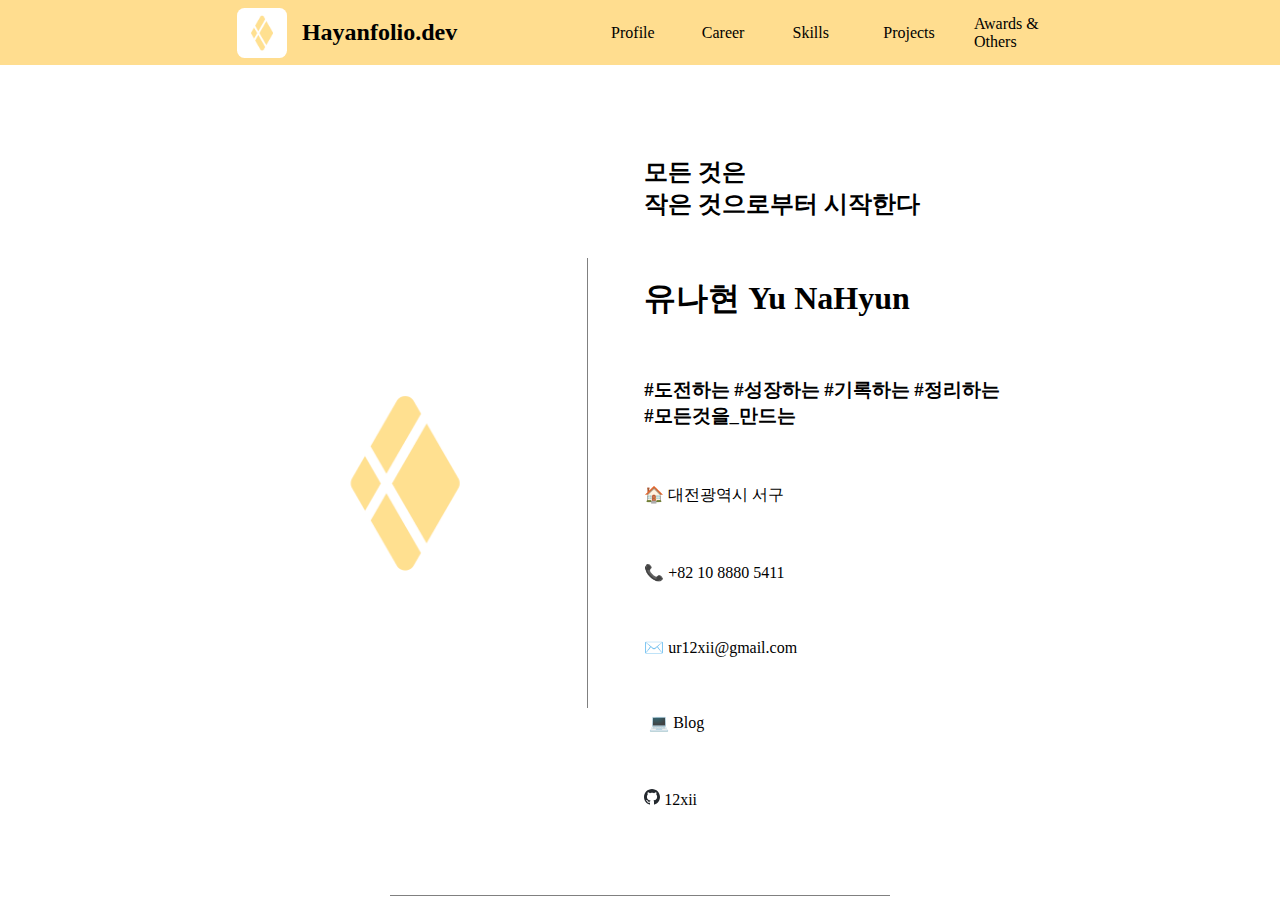
==== commit a2689019: "[updated] update contents - project structure" ====
--- a/html/index.html
+++ b/html/index.html
@@ -110,6 +110,18 @@
             <div class="row-line"></div>
             <div class="forth-index scroll" id="projects">
                 <h2>Projects</h2>
+                <div>
+                    <div class="box2">
+                        <div class="box"></div>
+                        <div class="box"></div>
+                        <div class="box"></div>
+                    </div>
+                    <div class="box2">
+                        <div class="box"></div>
+                        <div class="box"></div>
+                        <div class="box"></div>
+                    </div>
+                </div>
             </div>
             <div class="row-line"></div>
             <div class="fifth-index scroll" id="awards-ohers">
--- a/css/index.css
+++ b/css/index.css
@@ -77,7 +77,7 @@
 
 .Inner {
     width: 100%;
-    height: 100%;
+    height: 100% - 100px;
     flex-direction: column;
     align-items: center;
     display: flex;
@@ -183,6 +183,27 @@
     align-items: center;
     display: flex;
 }
+.box2 {
+    width: 100%;
+    height: 30vh;
+    flex-direction: row;
+    justify-content: space-between;
+    align-items: center;
+    display: flex;
+    transition: all 0.3s ease-out;
+}
+.box {
+    width: 20vw;
+    height: 27vh;
+    border: 1px solid black;
+    border-radius: 3%;
+    transition: all 0.3s ease-out;
+    margin: 0px 10px 0px 10px;
+}
+.box:hover {
+    transition: all 0.3s ease-out;
+    box-shadow: 1px 3px 10px #8e8e8e;
+}
 
 .fifth-index {
     width: 65%;
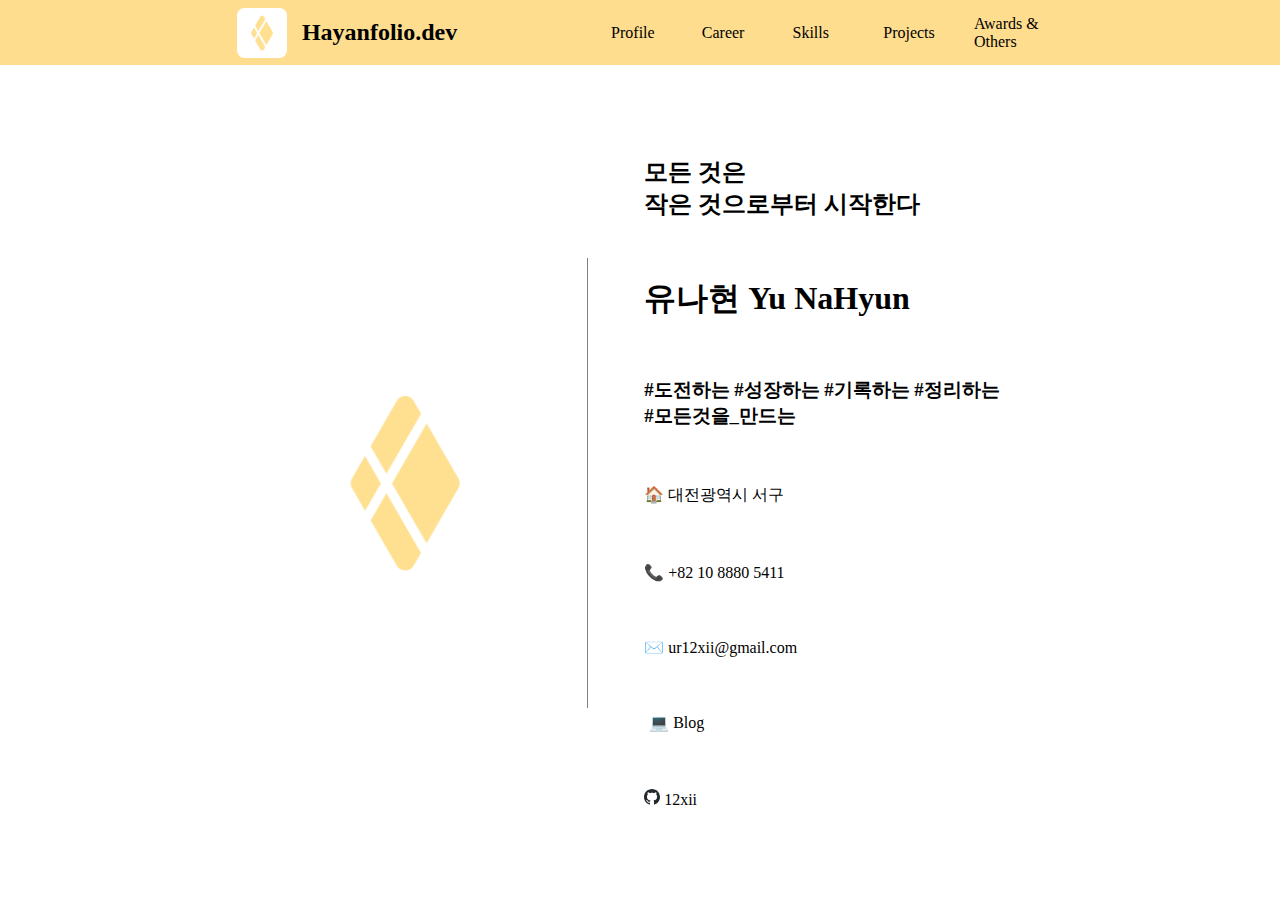
==== commit aa66a667: "[updated] update contents - Awards & Others" ====
--- a/html/index.html
+++ b/html/index.html
@@ -126,6 +126,17 @@
             <div class="row-line"></div>
             <div class="fifth-index scroll" id="awards-ohers">
                 <h2>Awards & Others</h2>
+                <div>
+                    <h3>2022</h3>
+                    <p>E-Icon 2022 본선 진출</p>
+                    <p>Hello New() World 2022 본선 진출</p>
+                    <p>SmarTeen App+ Challange 2022 최우수상 수상 - 소르데스</p>
+                    <h3>2023</h3>
+                    <p>DDC 2023 Design Day 참여</p>
+                    <p>2023 지방기능경기대회 (대전) 웹디자인 및 개발 부문 장려상 수상</p>
+                    <p>Jumpit to FE 개발자 취업 콘서트 참여</p>
+                    <p>2023 AI Expo 부스 운영 참여 - Chromatica</p>
+                </div>
             </div>
         </div>
         <div class="cover-footer">
--- a/css/index.css
+++ b/css/index.css
@@ -83,7 +83,7 @@
     display: flex;
     scroll-snap-type: y mandatory;
     overflow: auto;
-    margin-top: 100px;
+    margin: 100px 0 15px 0;
 }
 
 .scroll {
@@ -179,7 +179,7 @@
     width: 65%;
     height: 90vh;
     flex-direction: column;
-    justify-content: space-evenly;
+    justify-content: space-around;
     align-items: center;
     display: flex;
 }
@@ -195,6 +195,7 @@
 .box {
     width: 20vw;
     height: 27vh;
+    box-sizing: border-box;
     border: 1px solid black;
     border-radius: 3%;
     transition: all 0.3s ease-out;
@@ -212,4 +213,13 @@
     justify-content: space-evenly;
     align-items: center;
     display: flex;
+    margin-bottom: 5vh;
+}
+.fifth-index div {
+    width: 100%;
+    height: 80vh;
+    flex-direction: column;
+    justify-content: space-between;
+    align-items:start;
+    display: flex;
 }